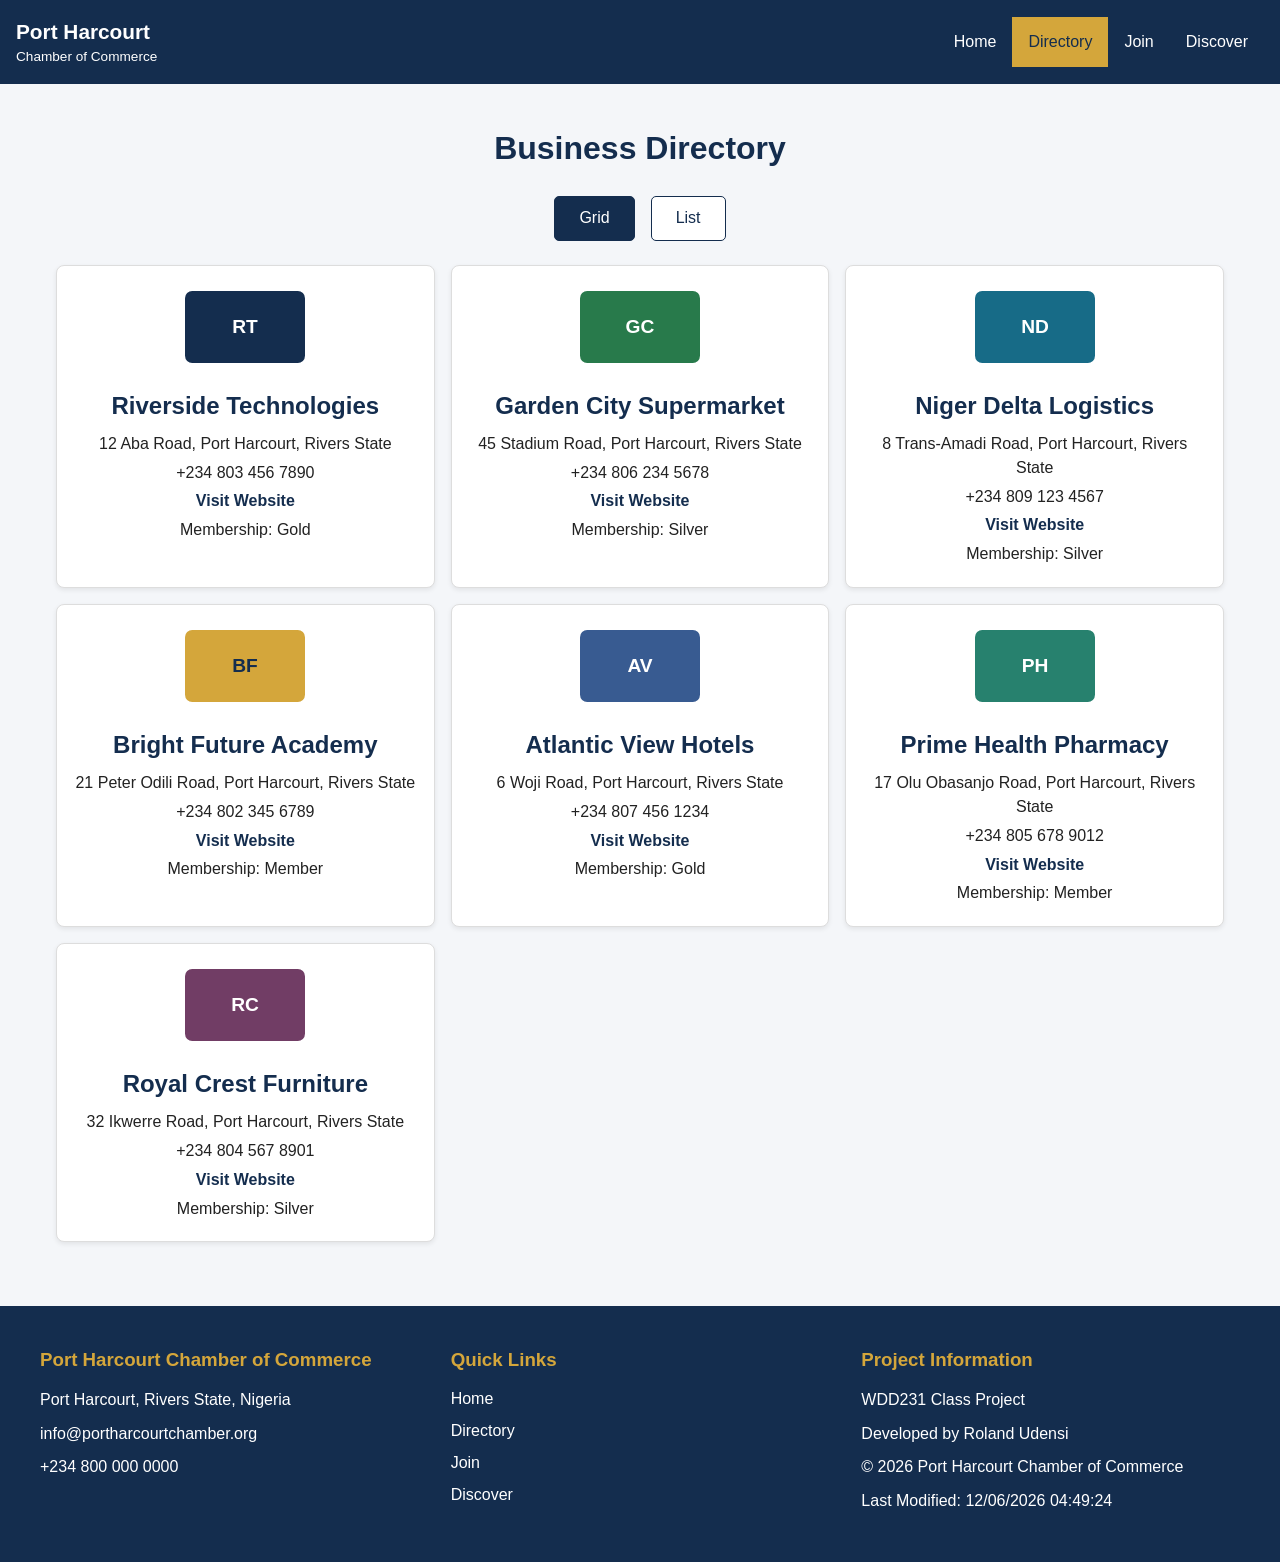
==== chamber/directory.html @ a1de20f6 "week 2 assignment" ====
<!DOCTYPE html>
<html lang="en">

<head>
    <meta charset="UTF-8">
    <meta name="viewport" content="width=device-width, initial-scale=1.0">

    <meta name="description"
        content="Explore businesses, services, and organizations in Port Harcourt, Rivers State. Discover local businesses through the Port Harcourt Chamber of Commerce directory.">
    <meta name="author" content="Roland Udensi">

    <title>Business Directory | Port Harcourt Chamber of Commerce</title>

    <link rel="icon" href="images/favicon.svg" type="image/svg+xml">

    <meta property="og:title" content="Port Harcourt Chamber of Commerce">
    <meta property="og:description"
        content="Discover and connect with businesses in Port Harcourt, Rivers State, Nigeria.">
    <meta property="og:image" content="https://roland-udensi.github.io/wdd231/chamber/images/social-preview.jpg">
    <meta property="og:url" content="https://roland-udensi.github.io/wdd231/chamber/directory.html">
    <meta property="og:type" content="website">

    <link rel="stylesheet" href="styles/normalize.css">
    <link rel="stylesheet" href="styles/small.css">
    <link rel="stylesheet" href="styles/large.css">

    <script src="scripts/directory.js" defer></script>
</head>

<body>
    <header>
        <div class="header-content">
            <a href="index.html" class="logo">
                <span class="logo-name">Port Harcourt</span>
                <span class="logo-subtitle">Chamber of Commerce</span>
            </a>

            <button id="menu-button" aria-label="Open navigation menu" aria-expanded="false">
                ☰
            </button>

            <nav id="navigation">
                <a href="index.html">Home</a>
                <a href="directory.html" class="active" aria-current="page">Directory</a>
                <a href="join.html">Join</a>
                <a href="discover.html">Discover</a>
            </nav>
        </div>
    </header>

    <main>
        <h1>Business Directory</h1>

        <div class="view-buttons">
            <button id="grid-button" class="active" aria-pressed="true">Grid</button>
            <button id="list-button" aria-pressed="false">List</button>
        </div>

        <section id="members" class="members-grid">
            <!-- Business members will be displayed here using JavaScript -->
        </section>
    </main>

    <footer>
        <div class="footer-content">
            <div class="contact-info">
                <h3>Port Harcourt Chamber of Commerce</h3>
                <p>Port Harcourt, Rivers State, Nigeria</p>
                <p><a href="mailto:info@portharcourtchamber.org">info@portharcourtchamber.org</a></p>
                <p><a href="tel:+2348000000000">+234 800 000 0000</a></p>
            </div>
    
            <div class="footer-links">
                <h3>Quick Links</h3>
                <a href="index.html">Home</a>
                <a href="directory.html">Directory</a>
                <a href="join.html">Join</a>
                <a href="discover.html">Discover</a>
            </div>
    
            <div class="development-info">
                <h3>Project Information</h3>
                <p>WDD231 Class Project</p>
                <p>Developed by Roland Udensi</p>
                <p>&copy; <span id="current-year"></span> Port Harcourt Chamber of Commerce</p>
                <p>Last Modified: <span id="last-modified"></span></p>
            </div>
        </div>
    </footer>
</body>

</html>
---- chamber/styles/small.css ----
/* General styles */
:root {
    --primary-color: #142d4e;
    --secondary-color: #d4a63b;
    --background-color: #f4f6f9;
    --text-color: #222222;
}

body {
    font-family: Arial, sans-serif;
    background-color: var(--background-color);
    color: var(--text-color);
}

/* Header */
header {
    background-color: var(--primary-color);
    color: white;
    padding: 1rem;
}

.header-content {
    display: flex;
    flex-wrap: wrap;
    justify-content: space-between;
    align-items: center;
}

.logo {
    color: white;
    display: flex;
    flex-direction: column;
}

.logo-name {
    font-size: 1.3rem;
    font-weight: bold;
}

.logo-subtitle {
    font-size: 0.85rem;
}

#menu-button {
    background: none;
    border: none;
    color: white;
    font-size: 1.8rem;
    cursor: pointer;
}

nav {
    display: none;
    width: 100%;
    flex-direction: column;
    margin-top: 1rem;
}

nav.open {
    display: flex;
}

nav a {
    color: white;
    padding: 0.8rem;
    text-align: center;
}

nav a.active {
    background-color: var(--secondary-color);
    color: var(--primary-color);
}

/* Main content */
main {
    padding: 1rem;
    max-width: 1200px;
    margin: 0 auto;
}

h1 {
    text-align: center;
    margin: 1.5rem 0;
    color: var(--primary-color);
}

.view-buttons {
    display: flex;
    justify-content: center;
    gap: 1rem;
    margin: 1.5rem 0;
}

.view-buttons button {
    padding: 0.6rem 1.5rem;
    border: 1px solid var(--primary-color);
    border-radius: 5px;
    cursor: pointer;
    background-color: white;
    color: var(--primary-color);
}

.view-buttons button.active {
    background-color: var(--primary-color);
    color: white;
}

/* Member cards */
.members-grid {
    display: grid;
    grid-template-columns: 1fr;
    gap: 1rem;
}

.member-card {
    background-color: white;
    border: 1px solid #dddddd;
    border-radius: 8px;
    padding: 1rem;
    text-align: center;
    box-shadow: 0 2px 5px rgba(0, 0, 0, 0.08);
}

.member-card img {
    width: 120px;
    height: 90px;
    object-fit: contain;
    margin: 0 auto 1rem;
}

.member-card h2 {
    color: var(--primary-color);
    margin-bottom: 0.5rem;
}

.member-card p {
    margin: 0.3rem 0;
}

.member-card a {
    color: var(--primary-color);
    font-weight: bold;
    overflow-wrap: anywhere;
}

/* List view */
.members-list {
    display: flex;
    flex-direction: column;
    gap: 0;
}

.members-list .member-card {
    display: flex;
    flex-direction: column;
    text-align: left;
    border-radius: 0;
    box-shadow: none;
    padding: 0.8rem;
}

.members-list .member-card img {
    display: none;
}

/* Footer */
footer {
    background-color: var(--primary-color);
    color: white;
    padding: 2.5rem 1.5rem;
    margin-top: 3rem;
}

.footer-content {
    max-width: 1200px;
    margin: 0 auto;
    display: grid;
    grid-template-columns: 1fr;
    gap: 2rem;
}

footer h3 {
    color: var(--secondary-color);
    margin-bottom: 0.8rem;
}

footer p {
    margin: 0.5rem 0;
    line-height: 1.6;
}

footer a {
    color: white;
    display: block;
    width: fit-content;
    margin: 0.5rem 0;
    overflow-wrap: anywhere;
    transition: color 0.3s ease;
}

footer a:hover {
    color: var(--secondary-color);
}

footer a:focus-visible {
    outline: 2px solid var(--secondary-color);
    outline-offset: 3px;
}

nav a {
    position: relative;
    transition: color 0.3s ease;
}

nav a::after {
    content: "";
    position: absolute;
    bottom: 5px;
    left: 50%;
    width: 0;
    height: 2px;
    background-color: var(--secondary-color);
    transition: width 0.3s ease, left 0.3s ease;
}

nav a:hover,
nav a:focus-visible {
    color: var(--secondary-color);
}

nav a:hover::after,
nav a:focus-visible::after {
    width: 70%;
    left: 15%;
}


.view-buttons button:hover {
    background-color: var(--secondary-color);
    color: var(--primary-color);
}


.member-card {
    transition: box-shadow 0.3s ease;
}

.member-card:hover {
    box-shadow: 0 5px 15px rgba(0, 0, 0, 0.12);
}


a:focus-visible,
button:focus-visible {
    outline: 2px solid var(--secondary-color);
    outline-offset: 3px;
}

#menu-button {
    transition: color 0.3s ease, transform 0.2s ease;
}

#menu-button:hover {
    color: var(--secondary-color);
    transform: scale(1.1);
}

#menu-button:active {
    transform: scale(0.95);
}
---- chamber/styles/large.css ----
/* Larger screen styles */
@media (min-width: 640px) {
    #menu-button {
        display: none;
    }

    nav {
        display: flex;
        flex-direction: row;
        width: auto;
        margin-top: 0;
    }

    nav a {
        padding: 0.8rem 1rem;
    }

    .members-grid {
        grid-template-columns: repeat(2, 1fr);
    }

    .members-list .member-card {
        flex-direction: row;
        justify-content: space-between;
        align-items: center;
    }

    .footer-content {
        grid-template-columns: repeat(2, 1fr);
    }
}

@media (min-width: 900px) {
    .members-grid {
        grid-template-columns: repeat(3, 1fr);
    }

    .footer-content {
        grid-template-columns: repeat(3, 1fr);
    }
}
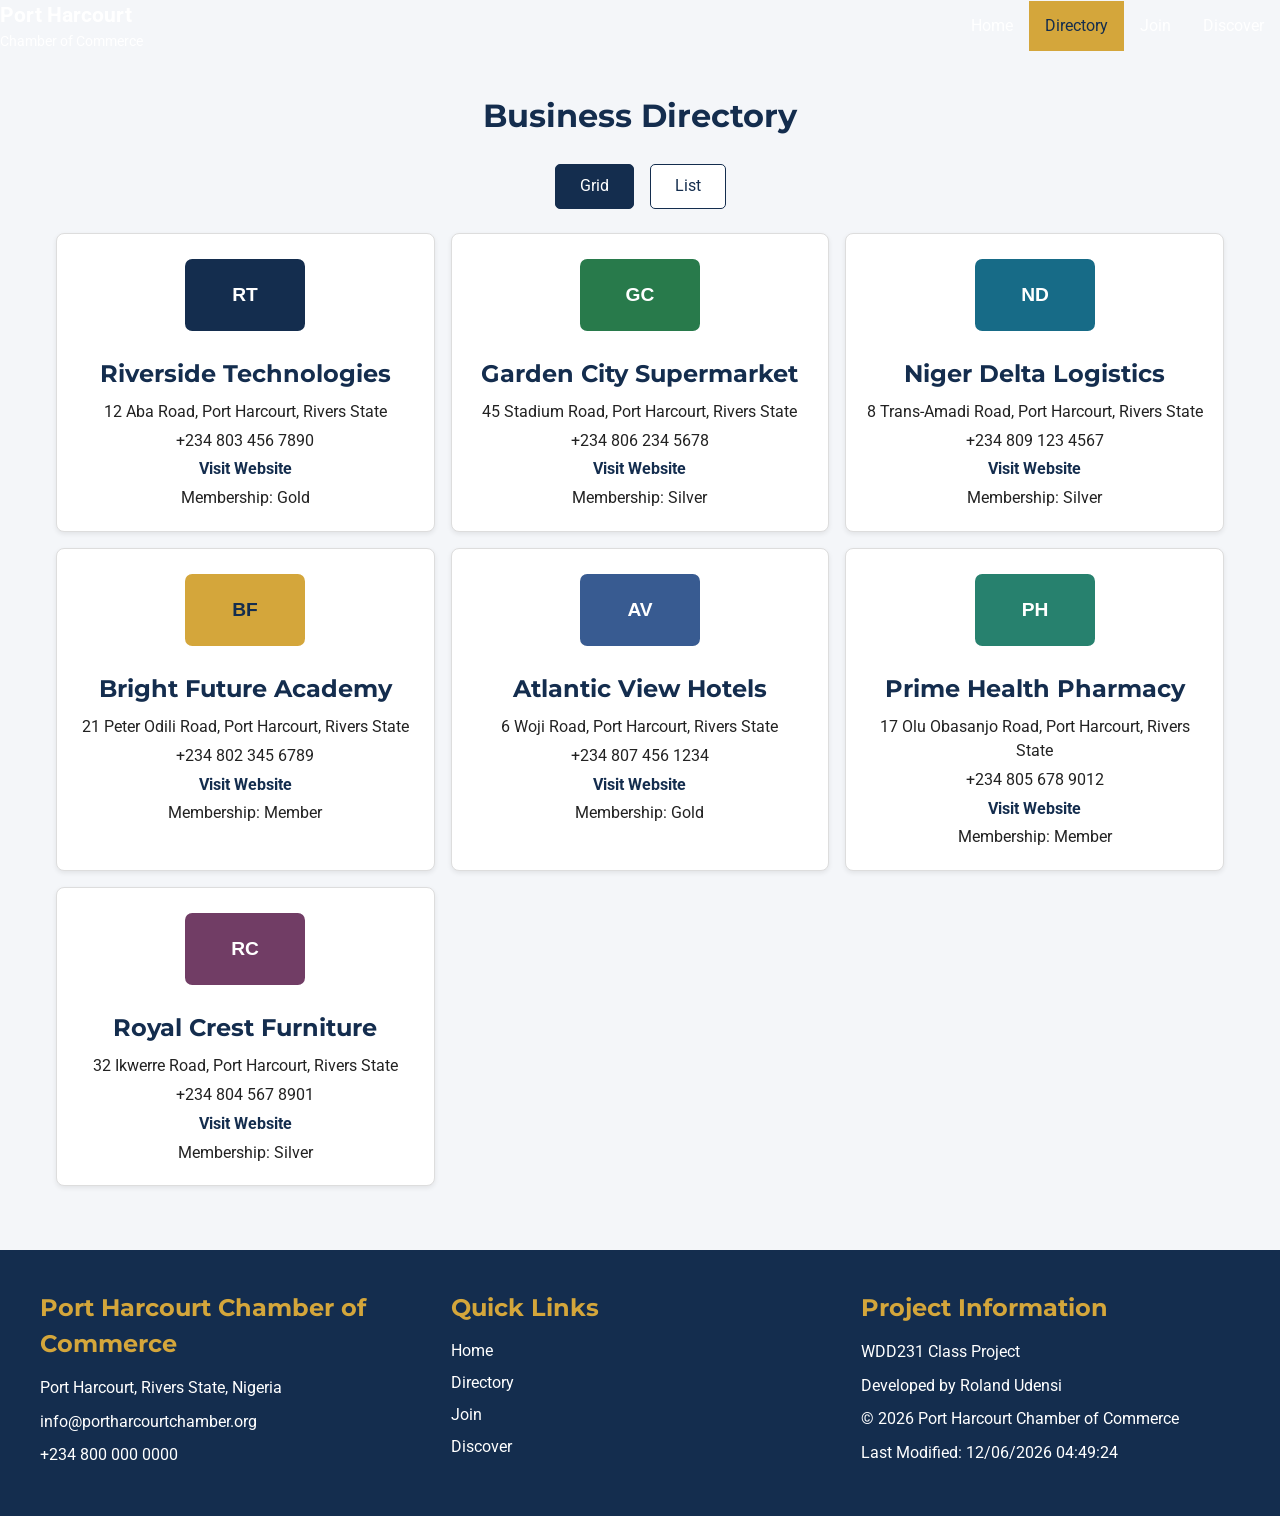
==== commit e67dd32f: "week 2 correction" ====
--- a/chamber/directory.html
+++ b/chamber/directory.html
@@ -4,21 +4,26 @@
 <head>
     <meta charset="UTF-8">
     <meta name="viewport" content="width=device-width, initial-scale=1.0">
-
     <meta name="description"
-        content="Explore businesses, services, and organizations in Port Harcourt, Rivers State. Discover local businesses through the Port Harcourt Chamber of Commerce directory.">
+        content="Explore Port Harcourt businesses and services. Connect with local companies through the Port Harcourt Chamber of Commerce directory.">
     <meta name="author" content="Roland Udensi">
 
     <title>Business Directory | Port Harcourt Chamber of Commerce</title>
 
     <link rel="icon" href="images/favicon.svg" type="image/svg+xml">
 
-    <meta property="og:title" content="Port Harcourt Chamber of Commerce">
+    <meta property="og:title" content="Business Directory | Port Harcourt Chamber of Commerce">
     <meta property="og:description"
-        content="Discover and connect with businesses in Port Harcourt, Rivers State, Nigeria.">
+    content="Discover and connect with businesses in Port Harcourt, Rivers State, Nigeria.">
     <meta property="og:image" content="https://roland-udensi.github.io/wdd231/chamber/images/social-preview.jpg">
     <meta property="og:url" content="https://roland-udensi.github.io/wdd231/chamber/directory.html">
     <meta property="og:type" content="website">
+
+    <link rel="preconnect" href="https://fonts.googleapis.com">
+    <link rel="preconnect" href="https://fonts.gstatic.com" crossorigin>
+    <link
+        href="https://fonts.googleapis.com/css2?family=Roboto:wght@400;500;700&family=Montserrat:wght@500;600;700&display=swap"
+        rel="stylesheet">
 
     <link rel="stylesheet" href="styles/normalize.css">
     <link rel="stylesheet" href="styles/small.css">
@@ -56,22 +61,22 @@
             <button id="list-button" aria-pressed="false">List</button>
         </div>
 
-        <section id="members" class="members-grid">
+        <div id="members" class="members-grid">
             <!-- Business members will be displayed here using JavaScript -->
-        </section>
+        </div>
     </main>
 
     <footer>
         <div class="footer-content">
             <div class="contact-info">
-                <h3>Port Harcourt Chamber of Commerce</h3>
+                <h2>Port Harcourt Chamber of Commerce</h2>
                 <p>Port Harcourt, Rivers State, Nigeria</p>
                 <p><a href="mailto:info@portharcourtchamber.org">info@portharcourtchamber.org</a></p>
                 <p><a href="tel:+2348000000000">+234 800 000 0000</a></p>
             </div>
     
             <div class="footer-links">
-                <h3>Quick Links</h3>
+                <h2>Quick Links</h2>
                 <a href="index.html">Home</a>
                 <a href="directory.html">Directory</a>
                 <a href="join.html">Join</a>
@@ -79,7 +84,7 @@
             </div>
     
             <div class="development-info">
-                <h3>Project Information</h3>
+                <h2>Project Information</h2>
                 <p>WDD231 Class Project</p>
                 <p>Developed by Roland Udensi</p>
                 <p>&copy; <span id="current-year"></span> Port Harcourt Chamber of Commerce</p>
--- a/chamber/styles/small.css
+++ b/chamber/styles/small.css
@@ -7,10 +7,16 @@
 }
 
 body {
-    font-family: Arial, sans-serif;
+    font-family: "Roboto", sans-serif;
     background-color: var(--background-color);
     color: var(--text-color);
 }
+
+h1, h2, h3 {
+    font-family: "Montserrat", sans-serif;
+} 
+
+where will i add this
 
 /* Header */
 header {
@@ -47,6 +53,16 @@
     color: white;
     font-size: 1.8rem;
     cursor: pointer;
+    transition: color 0.3s ease, transform 0.2s ease;
+}
+
+#menu-button:hover {
+    color: var(--secondary-color);
+    transform: scale(1.1);
+}
+
+#menu-button:active {
+    transform: scale(0.95);
 }
 
 nav {
@@ -64,6 +80,8 @@
     color: white;
     padding: 0.8rem;
     text-align: center;
+    position: relative;
+    transition: color 0.3s ease;
 }
 
 nav a.active {
@@ -119,6 +137,7 @@
     padding: 1rem;
     text-align: center;
     box-shadow: 0 2px 5px rgba(0, 0, 0, 0.08);
+    transition: box-shadow 0.3s ease;
 }
 
 .member-card img {
@@ -179,7 +198,7 @@
     gap: 2rem;
 }
 
-footer h3 {
+footer h2 {
     color: var(--secondary-color);
     margin-bottom: 0.8rem;
 }
@@ -207,10 +226,6 @@
     outline-offset: 3px;
 }
 
-nav a {
-    position: relative;
-    transition: color 0.3s ease;
-}
 
 nav a::after {
     content: "";
@@ -240,11 +255,6 @@
     color: var(--primary-color);
 }
 
-
-.member-card {
-    transition: box-shadow 0.3s ease;
-}
-
 .member-card:hover {
     box-shadow: 0 5px 15px rgba(0, 0, 0, 0.12);
 }
@@ -256,15 +266,3 @@
     outline-offset: 3px;
 }
 
-#menu-button {
-    transition: color 0.3s ease, transform 0.2s ease;
-}
-
-#menu-button:hover {
-    color: var(--secondary-color);
-    transform: scale(1.1);
-}
-
-#menu-button:active {
-    transform: scale(0.95);
-}
